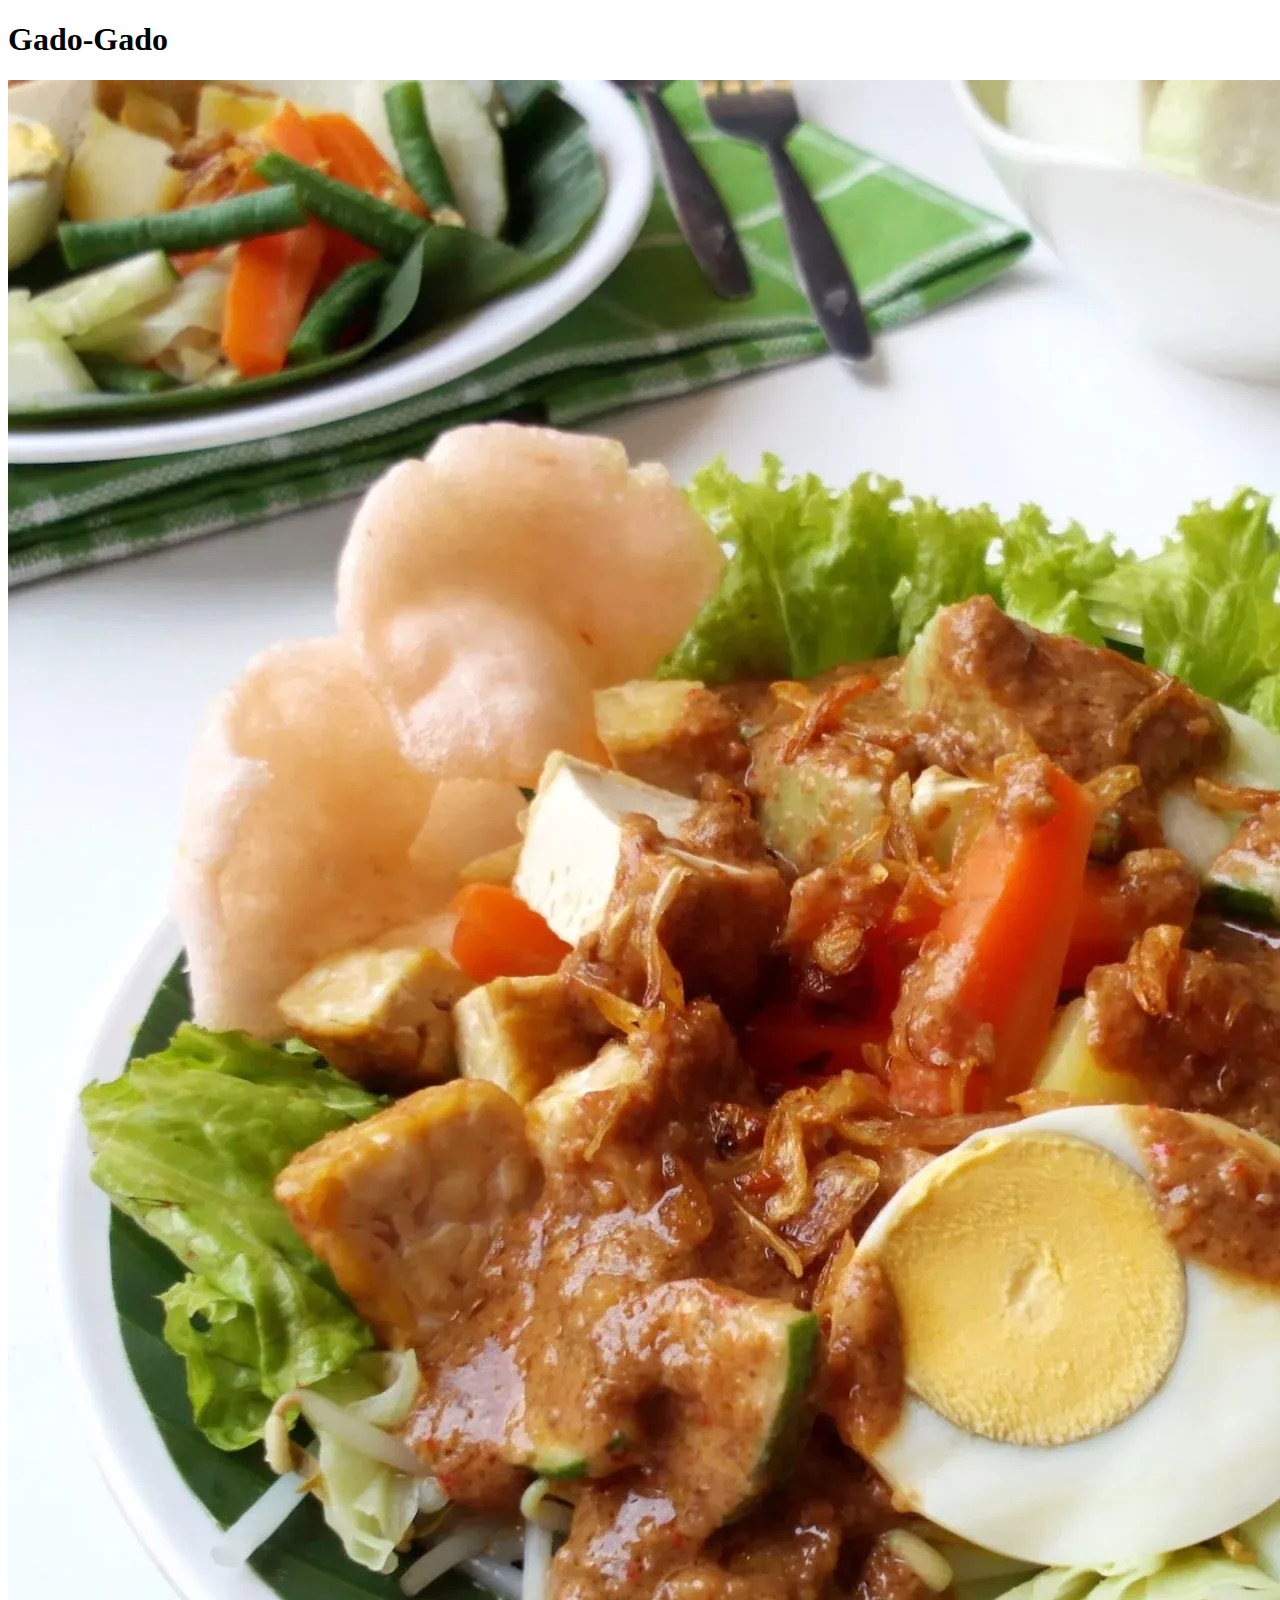
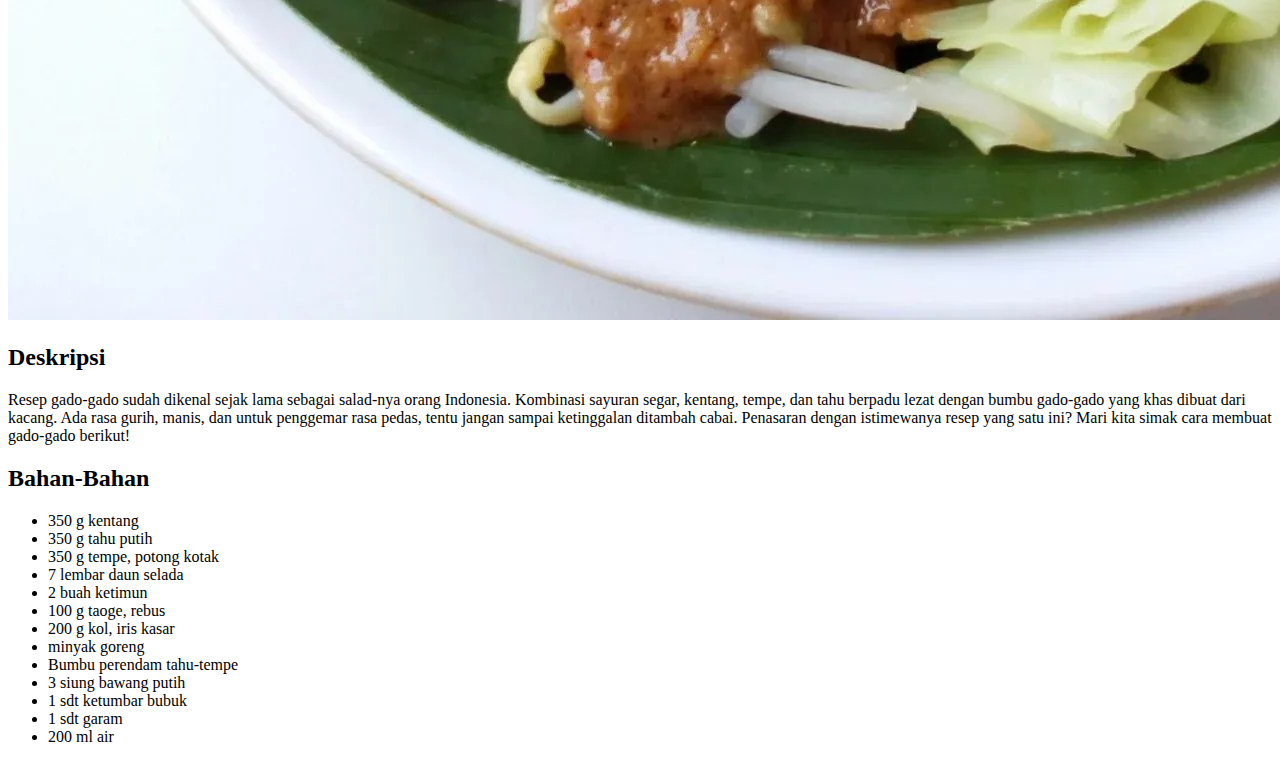
==== recipes/Gado-gado.html @ c1ce5d78 "add gado gado ingredient list" ====
<!DOCTYPE html>
<html lang="en">
    <head>
        <meta charset="en">
        <title>Gado-gado</title>
    </head>

    <Body>
        <h1>Gado-Gado</h1>
        <img src="../images/Gado-Gado.jpg" alt="Gado gado">
        <h2>Deskripsi</h2>
        <p>
            Resep gado-gado sudah dikenal sejak lama sebagai salad-nya orang Indonesia. Kombinasi sayuran segar, kentang, tempe, dan tahu berpadu lezat dengan bumbu gado-gado yang khas dibuat dari kacang. Ada rasa gurih, manis, dan untuk penggemar rasa pedas, tentu jangan sampai ketinggalan ditambah cabai. Penasaran dengan istimewanya resep yang satu ini? Mari kita simak cara membuat gado-gado berikut!
        </p>
        <h2>Bahan-Bahan</h2>
        <ul>
            <li>350 g kentang</li>
            <li>350 g tahu putih</li>
            <li>350 g tempe, potong kotak</li>
            <li>7 lembar daun selada</li>
            <li>2 buah ketimun</li>
            <li>100 g taoge, rebus</li>
            <li>200 g kol, iris kasar</li>
            <li>minyak goreng</li>
            <li>Bumbu perendam tahu-tempe</li>
            <li>3 siung bawang putih</li>
            <li>1 sdt ketumbar bubuk</li>
            <li>1 sdt garam</li>
            <li>200 ml air</li>
        </ul>
    </Body>

</html>
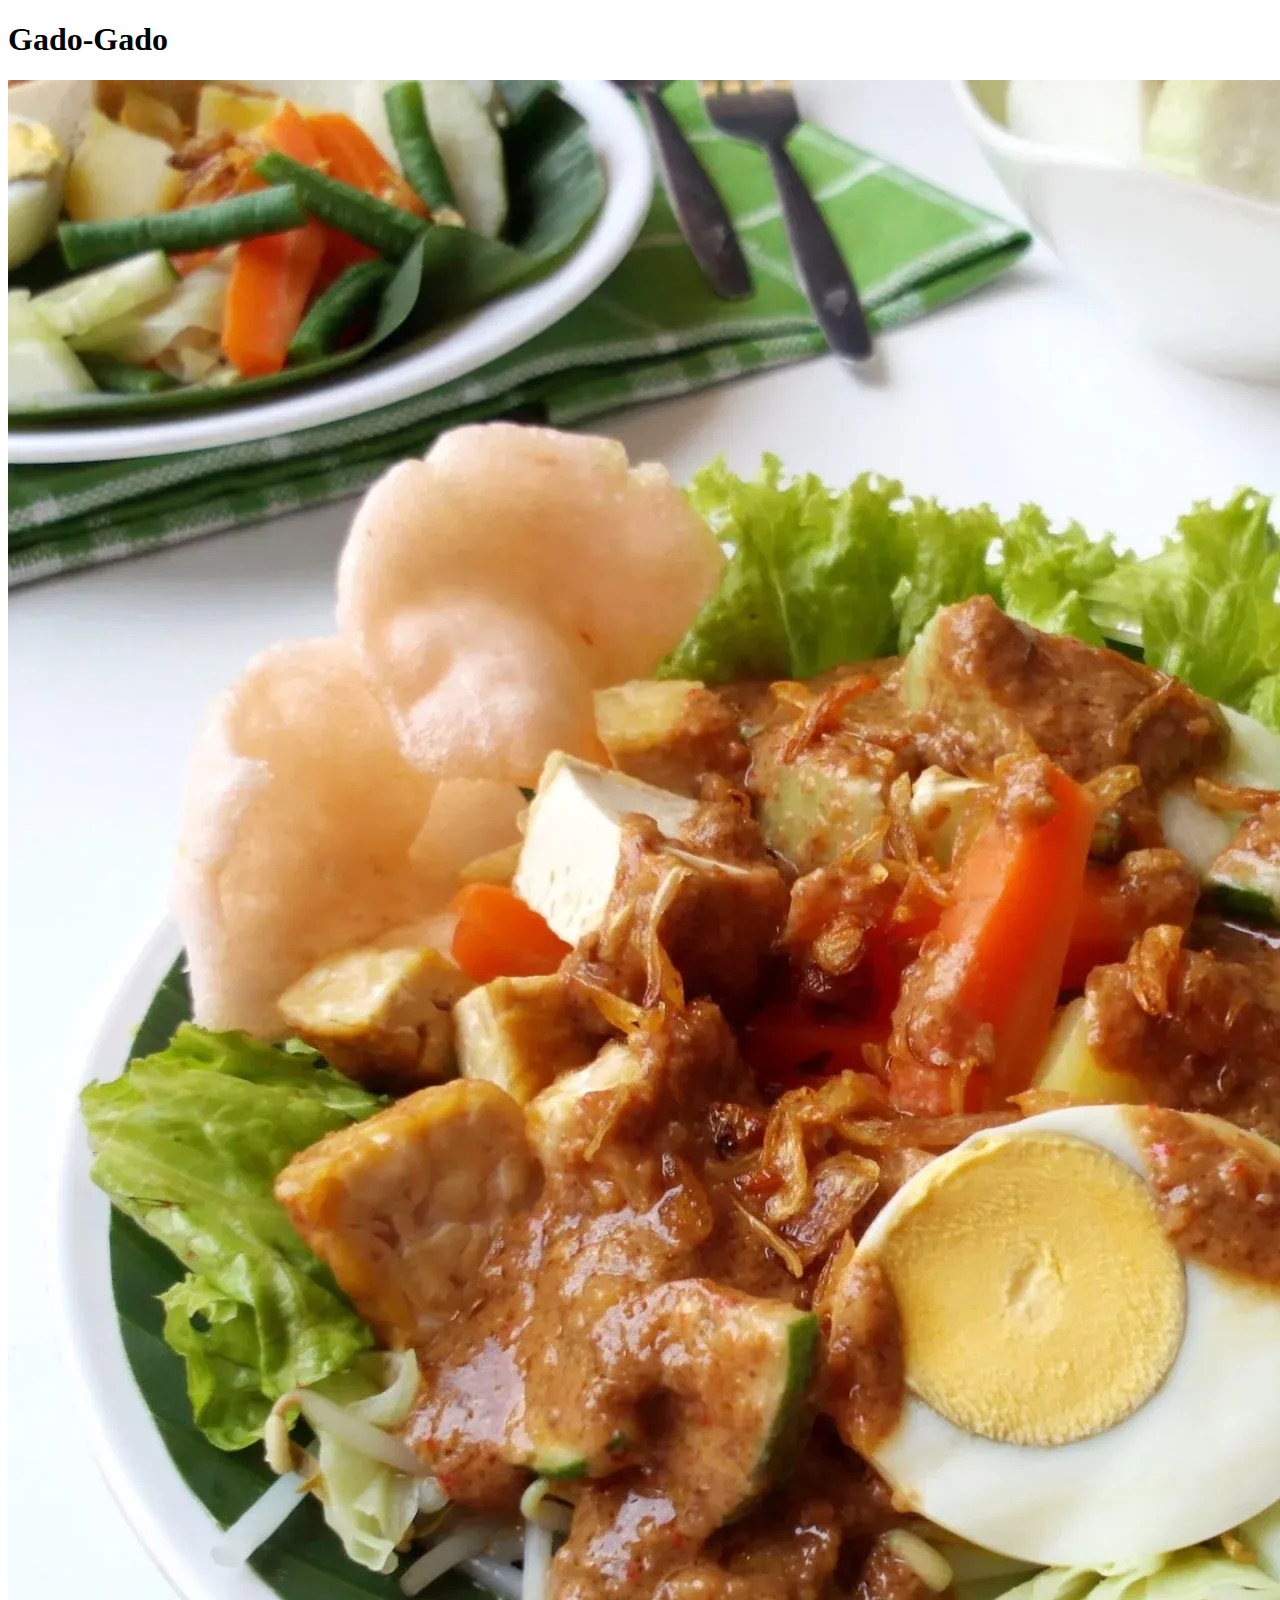
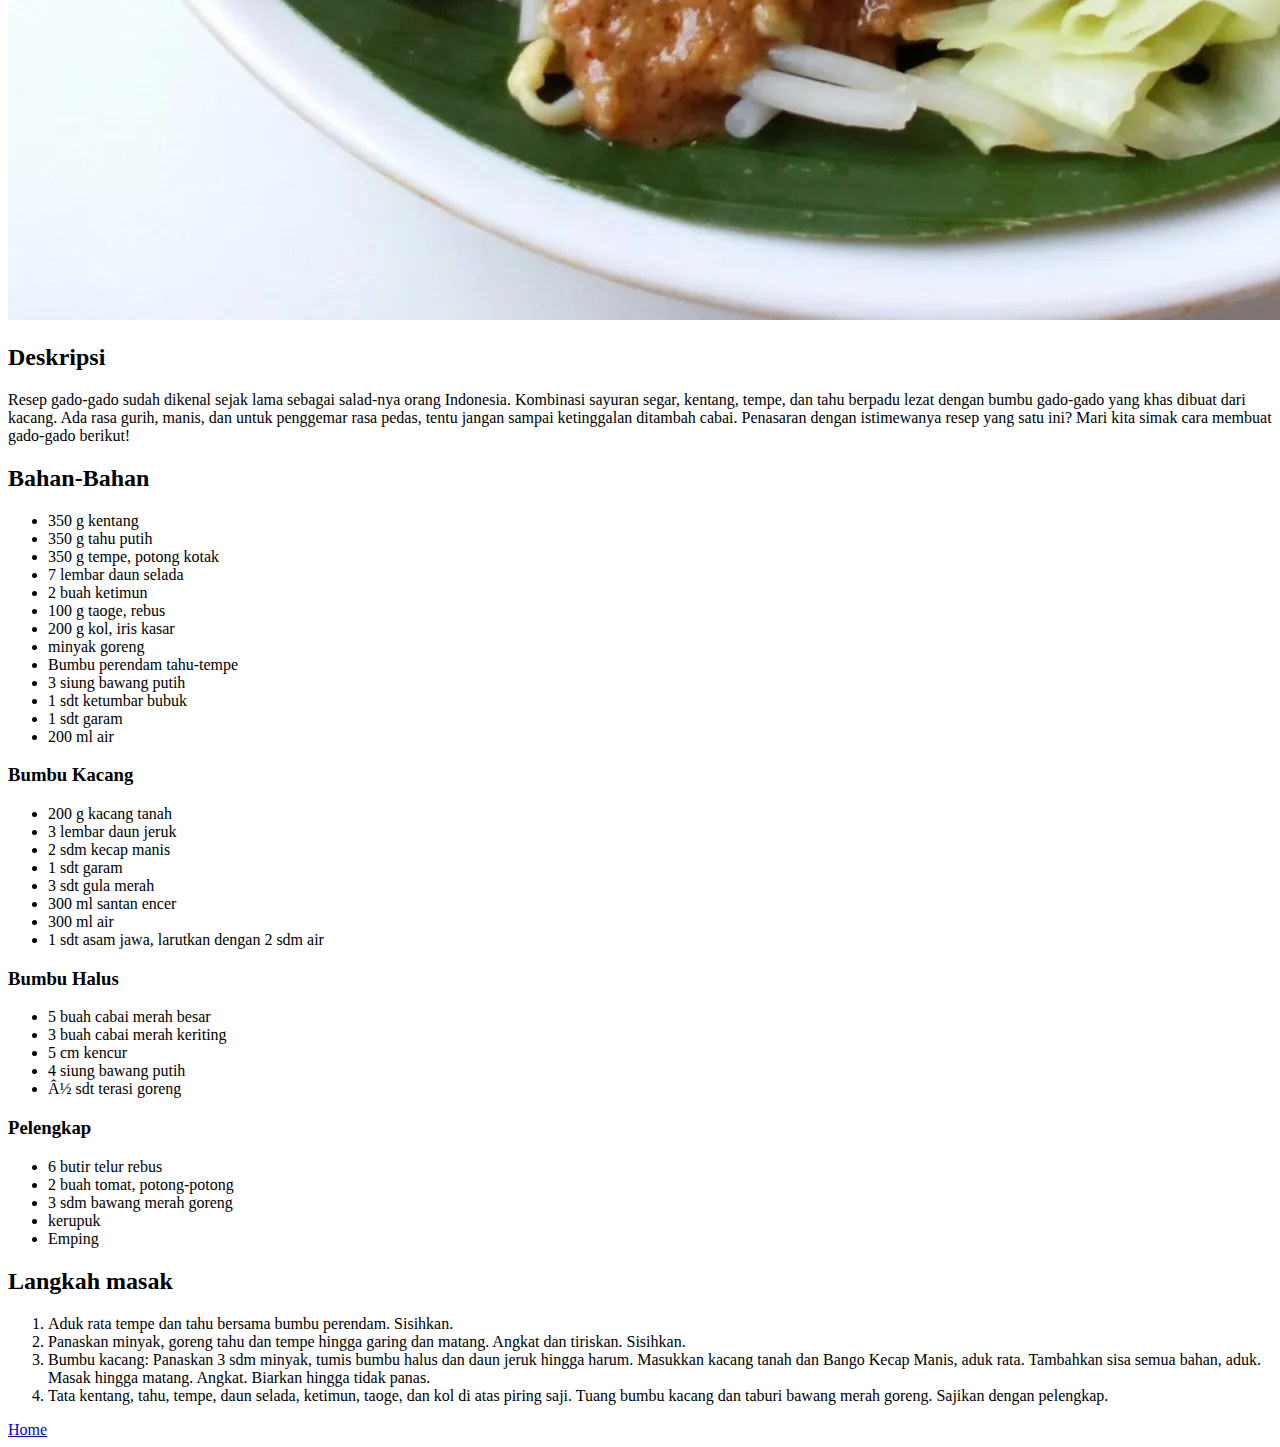
==== commit 144de9e6: "add navigation link" ====
--- a/recipes/Gado-gado.html
+++ b/recipes/Gado-gado.html
@@ -28,6 +28,42 @@
             <li>1 sdt garam</li>
             <li>200 ml air</li>
         </ul>
+        <h3>Bumbu Kacang</h3>
+        <ul>
+            <li>200 g kacang tanah</li>
+            <li>3 lembar daun jeruk</li>
+            <li>2 sdm kecap manis</li>
+            <li>1 sdt garam</li>
+            <li>3 sdt gula merah</li>
+            <li>300 ml santan encer</li>
+            <li>300 ml air</li>
+            <li>1 sdt asam jawa, larutkan dengan 2 sdm air</li>
+        </ul>
+        <h3>Bumbu Halus</h3>
+        <ul>
+            <li>5 buah cabai merah besar</li>
+            <li>3 buah cabai merah keriting</li>
+            <li>5 cm kencur</li>
+            <li>4 siung bawang putih</li>
+            <li>½ sdt terasi goreng</li>
+        </ul>
+        <h3>Pelengkap</h3>
+        <ul>
+            <li>6 butir telur rebus</li>
+            <li>2 buah tomat, potong-potong</li>
+            <li>3 sdm bawang merah goreng</li>
+            <li>kerupuk</li>
+            <li>Emping</li>
+        </ul>
+
+        <h2>Langkah masak</h2>
+        <ol>
+            <li>Aduk rata tempe dan tahu bersama bumbu perendam. Sisihkan.</li>
+            <li>Panaskan minyak, goreng tahu dan tempe hingga garing dan matang. Angkat dan tiriskan. Sisihkan. </li>
+            <li>Bumbu kacang: Panaskan 3 sdm minyak, tumis bumbu halus dan daun jeruk hingga harum. Masukkan kacang tanah dan Bango Kecap Manis, aduk rata. Tambahkan sisa semua bahan, aduk. Masak hingga matang. Angkat. Biarkan hingga tidak panas. </li>
+            <li>Tata kentang, tahu, tempe, daun selada, ketimun, taoge, dan kol di atas piring saji. Tuang bumbu kacang dan taburi bawang merah goreng. Sajikan dengan pelengkap.</li>
+        </ol>
+        <a href="./index.html">Home</a>
     </Body>
 
 </html>